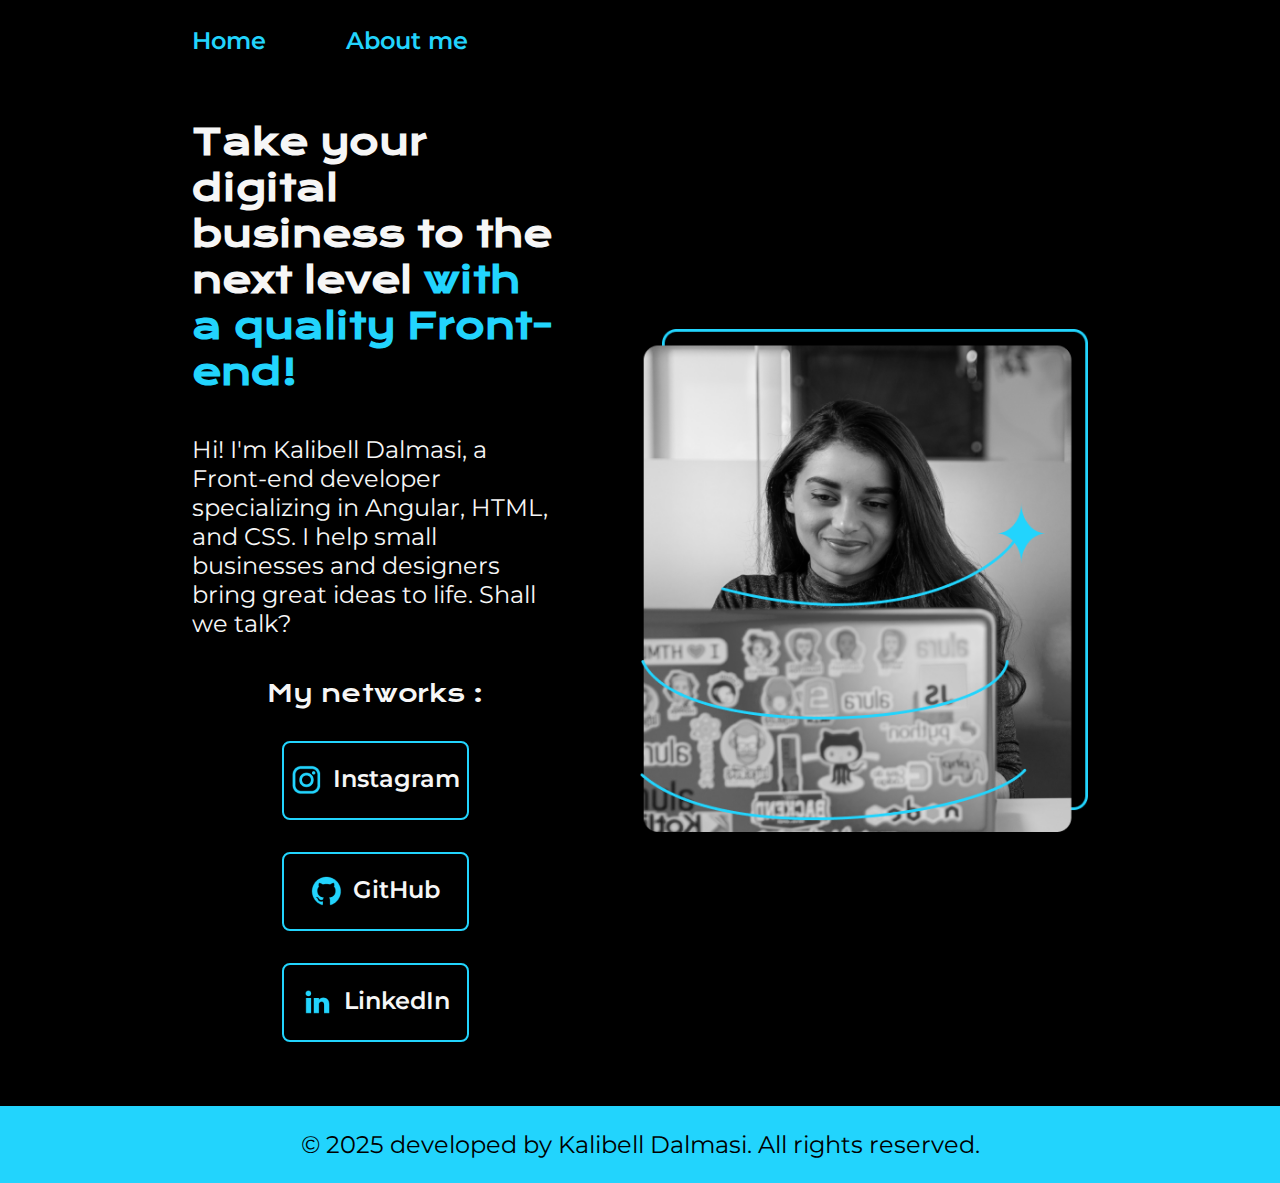
==== index.htm @ 8b52d16d "First commit" ====
<!DOCTYPE html>
<html lang="es">
  <head>
    <meta charset="UTF-8" />
    <meta name="viewport" content="width=device-width, initial-scale=1.0" />
    <title>Portfolio</title>
    <link rel="stylesheet" href="/styles/styles.css" />
  </head>
  <body>
    <header class="header">
      <nav class="header-nav">
        <a class="header-nav-link" href="index.htm">Home</a>
        <a class="header-nav-link" href="about.htm">About me</a>
      </nav>
    </header>
    <main class="container">
      <section class="container-section">
        <h1 class="title">
          Take your digital business to the next level
          <strong class="title-highlight">with a quality Front-end!</strong>
        </h1>
        <p class="description">
          Hi! I'm Kalibell Dalmasi, a Front-end developer specializing in
          Angular, HTML, and CSS. I help small businesses and designers bring
          great ideas to life. Shall we talk?
        </p>

        <div class="container-buttons">
          <h2 class="container-subtitle">My networks :</h2>
          <a class="container-link" id="instagram" href="http://instagram.com/">
            <img src="assets/instagram.png" >
            Instagram </a>

          <a class="container-link" id="github" href="http://github.com/"> 
            <img src="assets/github.png">
            GitHub </a>

            <a class="container-link" id="twich" href="http://linkedin.com/">
              <img src="assets/linkedin.png">
              LinkedIn </a>
        </div>
      </section>
      <img class="container-image" src="image.png" alt="This is my picture" />
    </main>
    <footer class="footer">
      <p class="footer-text">© 2025 developed by Kalibell Dalmasi. All rights reserved.</p>
    </footer>
  </body>
</html>
---- styles/styles.css ----
/*This is the first project of css. */

@import url('https://fonts.googleapis.com/css2?family=Krona+One&family=Montserrat:ital,wght@0,100..900;1,100..900&display=swap');

/* the root element is the top level element of the document, in this case the html element. */
/* this is how we define a variable in css. */
:root{
    --primary-color: #000;
    --secondary-color: #F6F6F6; 
    --terciary-color: #22D4FD;
    --color-hover:#272727;
    
    --montserrat-font: 'Montserrat', sans-serif;
    --krona-font: 'Krona One', sans-serif;
}

*{ 
    margin: 0;
    padding: 0;
}

body{
    background-color:var(--primary-color);
    color: white;
    box-sizing: border-box;
    color:#F6F6F6
}

.header{
    padding: 2% 0% 0% 15%;
}

.header-nav{
    display: flex;
    gap: 80px;
}

.header-nav-link{
    text-decoration: none;
    color: #22D4FD;
    font-family:var(--montserrat-font);
    font-size: 1.5rem;
    font-weight: 600;
}
strong{
    color: #22D4FD;
}

.title-highlight{
    color: #22D4FD;
}

/* example of flexbox */
.container{
    display: flex;
    align-items: center;
    padding: 5% 15%;
    justify-content: space-between;
    gap: 82px;
}

.container-section {
    width: 50%;
    display: flex;
    flex-direction: column;
    gap: 40px;
}

.title{
    font-family: var(--krona-font);
    font-size: 2.25rem;
} 

.description{
  font-family: var(--montserrat-font);
  font-size: 1.5rem;
}

.container-buttons{
    display: flex;
    justify-content: space-between;
    gap: 32px;
    flex-direction: column;/*for default flex-direction is row*/
    align-items: center; /*justify-content: center doesn't work when flex-direction is column*/
}

.container-link{
    text-decoration: none;
    color: #F6F6F6;
    background-color: var(--primary-color);
    width: 50%;
    text-align: center;
    border-radius: 8px;
    padding: 21.5px 0;
    font-family: var(--montserrat-font);
    font-size: 1.5rem;
    font-weight: 600;
    border: 2px solid #22D4FD;
    display: flex;
    justify-content: center;
     gap: 10px;
}

.container-link:hover{
   background-color: var(--color-hover);
}

.container-image{
    width: 50%;
}

.container-subtitle{
    font-family: var(--krona-font);
    font-size: 1.5rem;
    font-weight: 400;;
}

.footer{
    background-color: var(--terciary-color);
    font-family: var(--montserrat-font);
    font-size: 1.5rem;
    text-align: center;
    padding: 24px;
    color: var(--primary-color);
    font-weight: 400;
    
}

/* media query is used to make the website responsive. */
@media (max-width: 1200px){

    .header{
        padding: 10%;;
    }

    .header-nav{
        justify-content: center;
    }
    .container{
        flex-direction: column-reverse; /*this is used to change the direction of the flexbox.  */
        
    }

    .container-section{
        width: auto;
    }
    
}
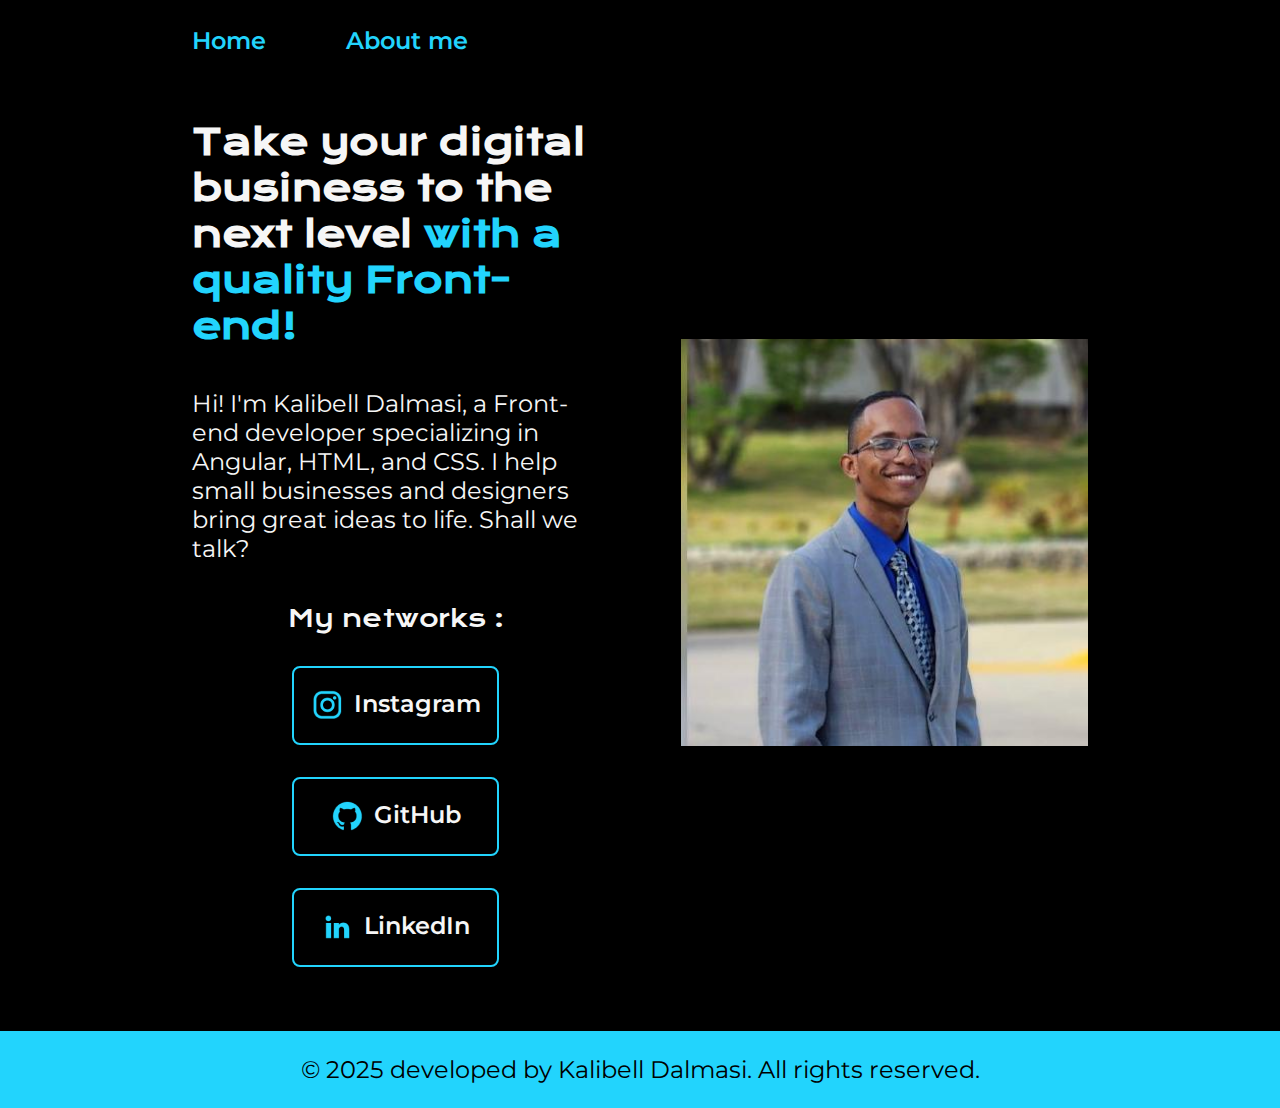
==== commit 3929e263: "update profile image" ====
--- a/index.htm
+++ b/index.htm
@@ -40,7 +40,7 @@
               LinkedIn </a>
         </div>
       </section>
-      <img class="container-image" src="image.png" alt="This is my picture" />
+      <img class="container-image" src="/assets/Profile_.jpg" alt="This is my picture" />
     </main>
     <footer class="footer">
       <p class="footer-text">© 2025 developed by Kalibell Dalmasi. All rights reserved.</p>
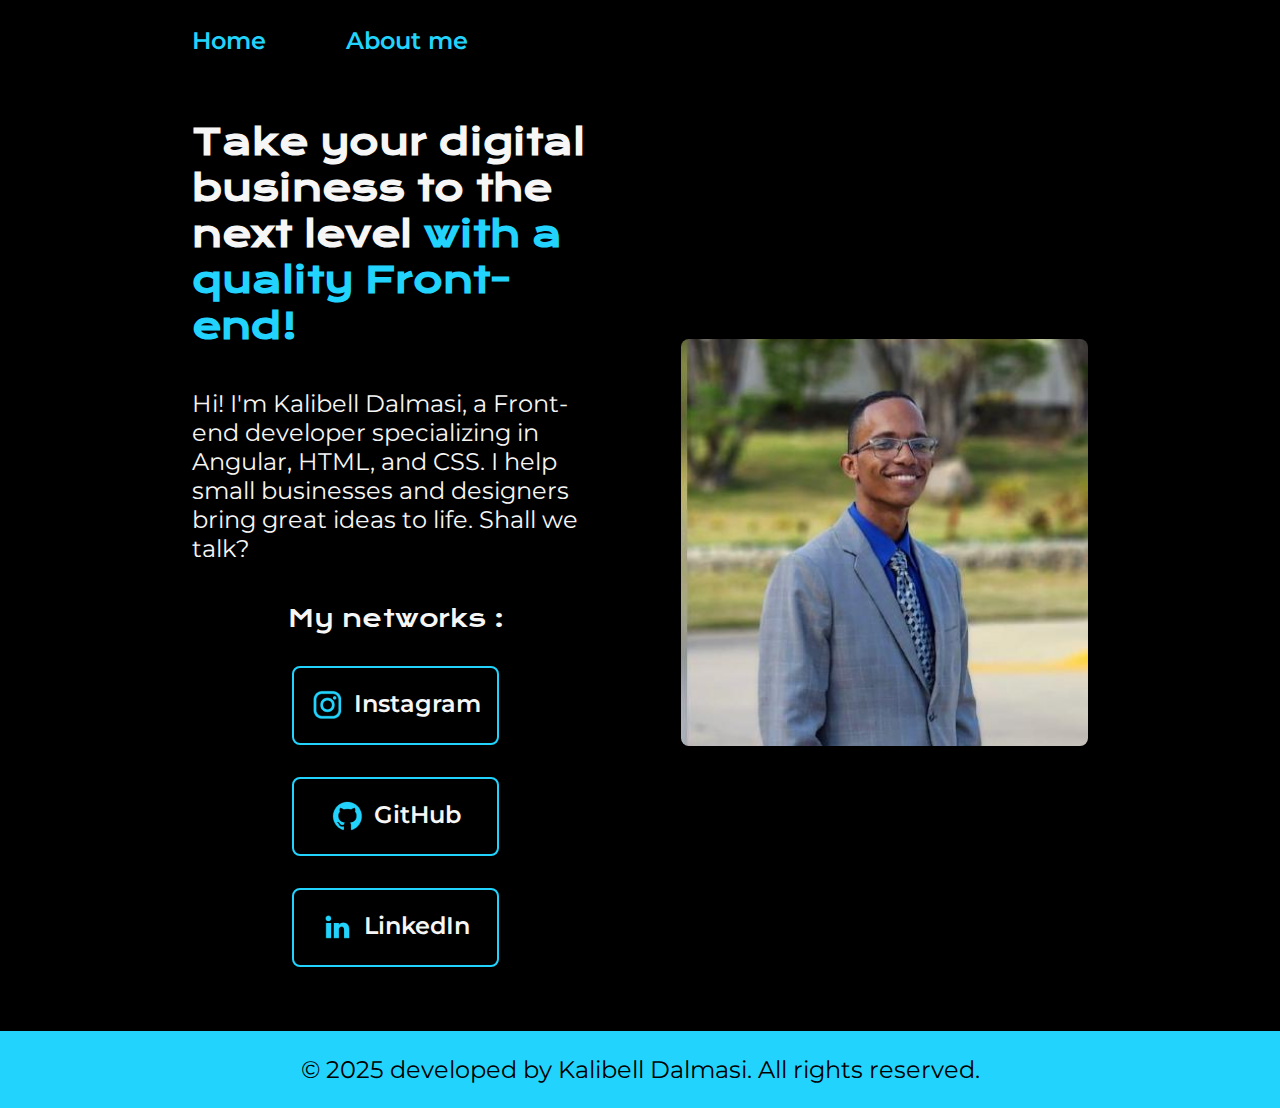
==== commit 85dc5c6a: "Update" ====
--- a/index.htm
+++ b/index.htm
@@ -4,7 +4,7 @@
     <meta charset="UTF-8" />
     <meta name="viewport" content="width=device-width, initial-scale=1.0" />
     <title>Portfolio</title>
-    <link rel="stylesheet" href="/styles/styles.css" />
+    <link rel="stylesheet" href="styles/styles.css" />
   </head>
   <body>
     <header class="header">
@@ -40,7 +40,7 @@
               LinkedIn </a>
         </div>
       </section>
-      <img class="container-image" src="/assets/Profile_.jpg" alt="This is my picture" />
+      <img class="container-image" src="assets/Profile_.jpg" alt="This is my picture" />
     </main>
     <footer class="footer">
       <p class="footer-text">© 2025 developed by Kalibell Dalmasi. All rights reserved.</p>
--- a/styles/styles.css
+++ b/styles/styles.css
@@ -107,6 +107,7 @@
 
 .container-image{
     width: 50%;
+    border-radius: 8px;
 }
 
 .container-subtitle{
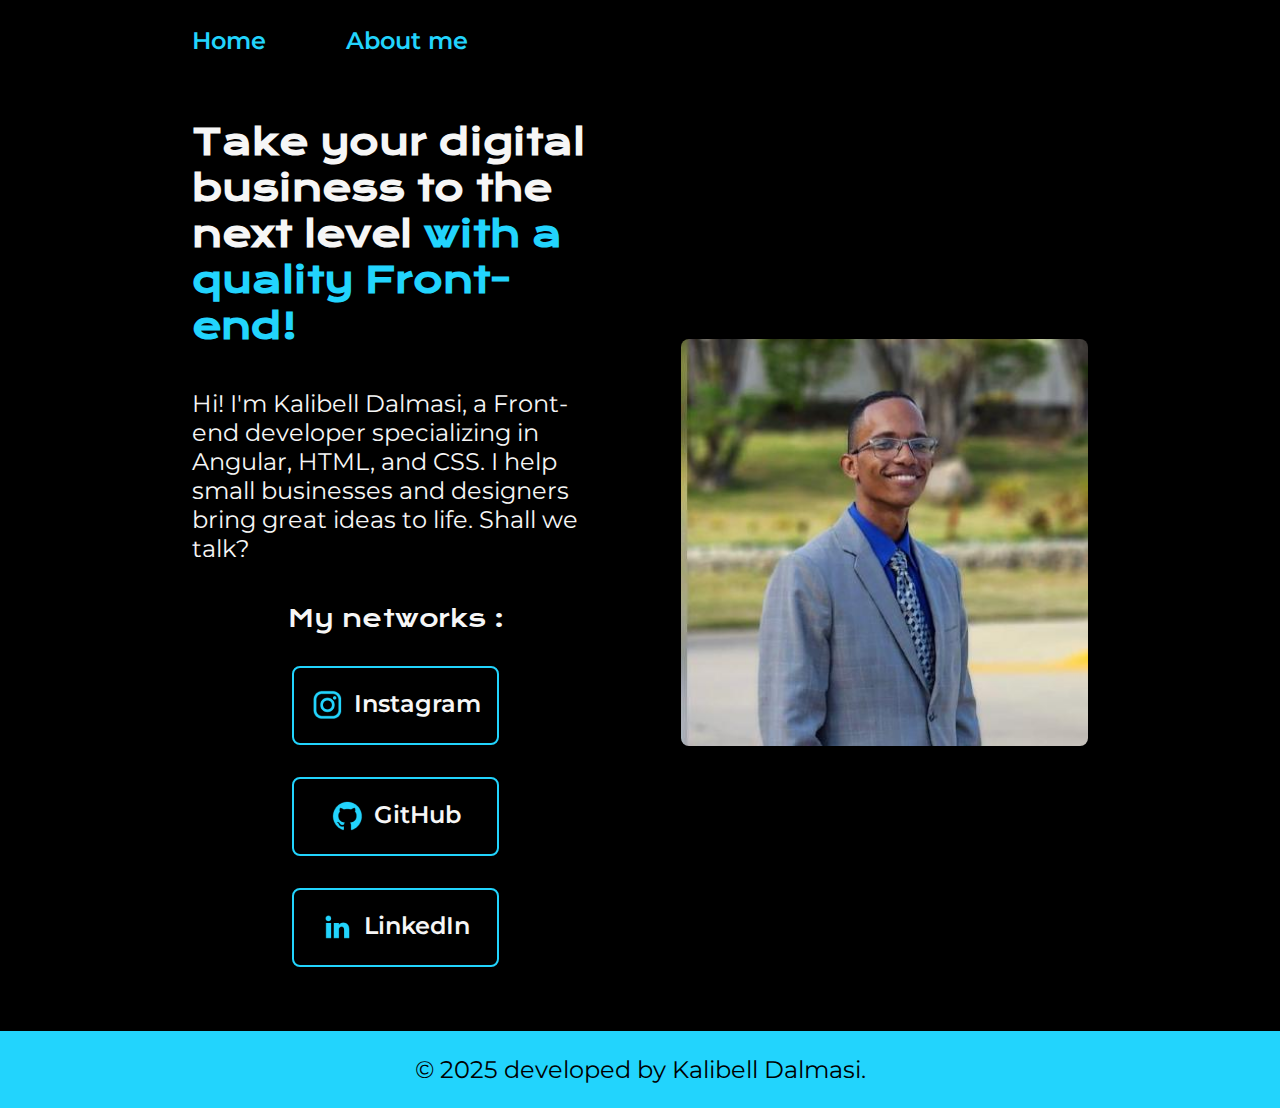
==== commit 1f0fe7dd: "update" ====
--- a/index.htm
+++ b/index.htm
@@ -43,7 +43,7 @@
       <img class="container-image" src="assets/Profile_.jpg" alt="This is my picture" />
     </main>
     <footer class="footer">
-      <p class="footer-text">© 2025 developed by Kalibell Dalmasi. All rights reserved.</p>
+      <p class="footer-text">© 2025 developed by Kalibell Dalmasi.</p>
     </footer>
   </body>
 </html>
--- a/styles/styles.css
+++ b/styles/styles.css
@@ -147,3 +147,14 @@
     }
     
 }
+
+@media (max-width: 480px){
+
+    .container-image{
+        width: 100%;
+    }
+
+    .container-link{
+        width: 100%;
+    }
+}
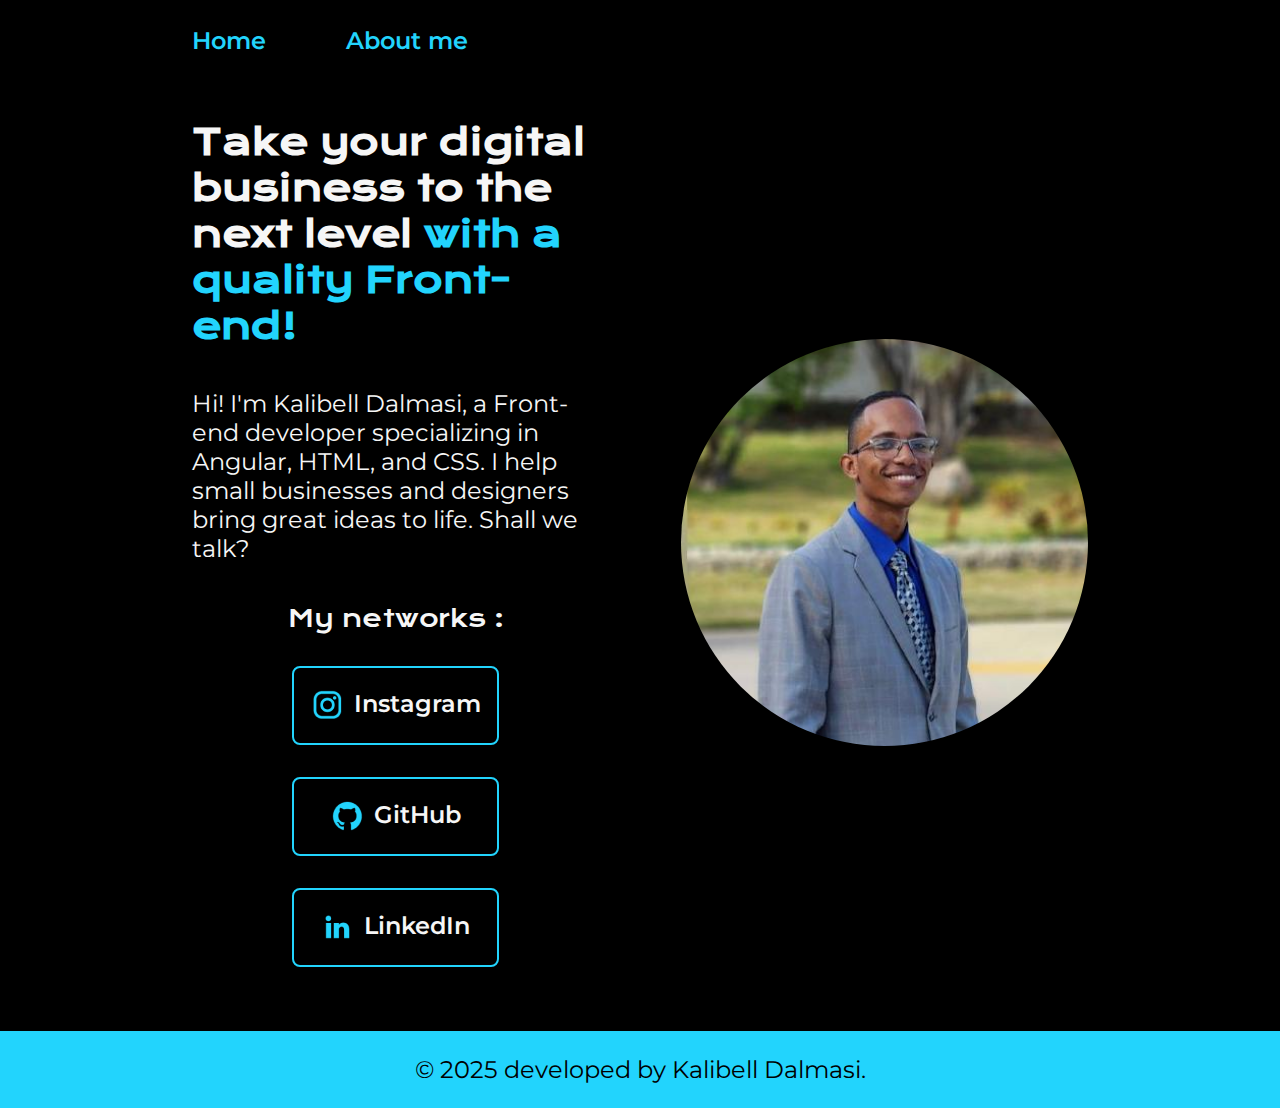
==== commit eab71ac9: "update" ====
--- a/index.htm
+++ b/index.htm
@@ -27,15 +27,15 @@
 
         <div class="container-buttons">
           <h2 class="container-subtitle">My networks :</h2>
-          <a class="container-link" id="instagram" href="http://instagram.com/">
+          <a class="container-link" id="instagram" href="https://www.instagram.com/kalibelldalmasi/">
             <img src="assets/instagram.png" >
             Instagram </a>
 
-          <a class="container-link" id="github" href="http://github.com/"> 
+          <a class="container-link" id="github" href="http://github.com/kaligix"> 
             <img src="assets/github.png">
             GitHub </a>
 
-            <a class="container-link" id="twich" href="http://linkedin.com/">
+            <a class="container-link" id="twich" href="www.linkedin.com/in/kalibell-blackcoding">
               <img src="assets/linkedin.png">
               LinkedIn </a>
         </div>
--- a/styles/styles.css
+++ b/styles/styles.css
@@ -107,7 +107,7 @@
 
 .container-image{
     width: 50%;
-    border-radius: 8px;
+    border-radius: 50%;
 }
 
 .container-subtitle{
